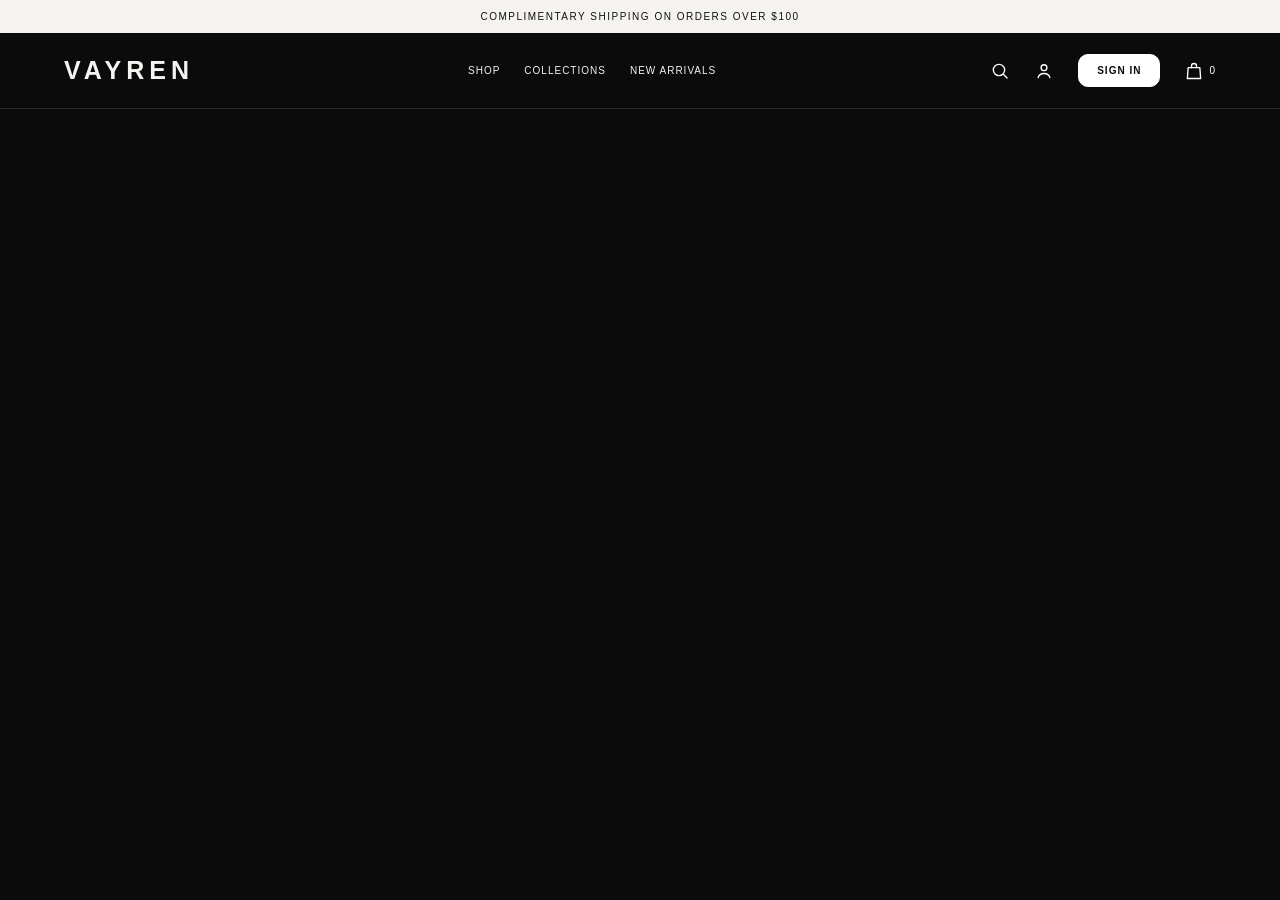
==== VAYRAEN/index.html @ 3102e5a6 "Add files via upload" ====
<!DOCTYPE html>
<html lang="en">

<head>
    <meta charset="UTF-8">
    <meta name="viewport" content="width=device-width, initial-scale=1.0">
    <title>VAYREN</title>
    <link rel="stylesheet" href="style.css">
</head>

<body>

    <!-- Announcement Bar -->
    <div class="announcement">
        COMPLIMENTARY SHIPPING ON ORDERS OVER $100
    </div>

    <!-- Navigation Bar -->
    <header class="navbar">

        <a href="index.html" class="logo">
            VAYREN
        </a>

        <nav class="nav-links">
            <a href="shop.html">SHOP</a>
            <a href="shop.html">COLLECTIONS</a>
            <a href="shop.html">NEW ARRIVALS</a>
        </nav>

        <!-- Navbar Icons and Sign In -->
        <div class="nav-actions">

            <a href="shop.html" class="icon-link" aria-label="Search">
                <img src="assets/icons/search.svg" alt="">
            </a>

            <a href="signin.html" class="icon-link" aria-label="Account">
                <img src="assets/icons/account.svg" alt="">
            </a>

            <a href="signin.html" class="signin">SIGN IN</a>

            <a href="cart.html" class="icon-link bag" aria-label="Shopping bag">
                <img src="assets/icons/bag.svg" alt="">
                <span>0</span>
            </a>

            <button class="menu-toggle" type="button" aria-label="Open menu" aria-expanded="false">
                <img src="assets/icons/menu.svg" alt="">
            </button>

        </div>

    </header>

    <script src="script.js"></script>
</body>

</html>
---- VAYRAEN/style.css ----
/* Reset */
* {
    margin: 0;
    padding: 0;
    box-sizing: border-box;
}

/* Main Body */
body {
    background: #0b0b0b;
    color: #f5f3ef;
    font-family: Arial, sans-serif;
}


/* Links */
a {
    color: inherit;
    text-decoration: none;
}


/* Announcement Bar */
.announcement {
    padding: 11px 10px;
    background: #f5f3ef;
    color: #111111;
    text-align: center;
    font-size: 10px;
    letter-spacing: 1.5px;
}


/* Navigation Bar */
.navbar {
    min-height: 76px;
    padding: 0 5%;
    display: flex;
    align-items: center;
    justify-content: space-between;
    gap: 20px;
    border-bottom: 1px solid #292929;
}


/* VAYREN Wordmark */
.logo {
    font-size: 25px;
    font-weight: 700;
    letter-spacing: 5px;
    text-transform: uppercase;
    white-space: nowrap;
}


/* Navigation Links */
.nav-links,
.nav-actions {
    display: flex;
    align-items: center;
    gap: 24px;
}

/* Link Typography */
.nav-links a,
.nav-actions a {
    font-size: 10px;
    letter-spacing: 1px;
    transition: color 0.3s ease;
}


/* Hover Effect */
.nav-links a:hover,
.nav-actions a:hover {
    color: #a7a7a7;
}


/* Navbar Icons */
.icon-link {
    display: inline-flex;
    align-items: center;
    justify-content: center;
    flex-shrink: 0;
}

.icon-link img,
.menu-toggle img {
    display: block;
    width: 20px;
    height: 20px;
    object-fit: contain;
    filter: brightness(0) invert(1);
}

/* Sing in button */
.signin{
       display: inline-flex;
    align-items: center;
    justify-content: center;
    padding: 10px 18px;
    background: #ffffff;
    color: #0b0b0b;
    border: 1px solid #ffffff;
    border-radius: 10px;
    font-size: 10px ;
    font-weight: 600;
    letter-spacing: 1px ;
    white-space: nowrap;
    transition: background 0.3s ease, color 0.3s ease;
}

.nav-actions a.signin{
    color: #0b0b0b;
}

.nav-actions a.signin:hover{
    background: transparent;
    color: #ffffff;
}


/* Shopping Bag */
.bag{
    display: inline-flex;
    align-items: center;
    gap: 5px ;
}


.bag span{
    color: #ffffff;
    font-size: 10px;
}

/* Moblie Menu */
.menu-toggle {
    display: none;
    align-items: center;
    justify-content: center;
    padding: 0;
    background: transparent;
    border: none;
    cursor: pointer;
}

/* Responsive Icons  */
@media (max-width: 700px) {
    .menu-toggle {
        display: inline-flex;
    }
}


@media (max-width:380px){
    .signin{
        padding: 8px 10px;
        font-size: 9px;
    }

    .icon-link img,
    .menu-toggle img{
        width: 18px;
        height: 18px;
    }
}
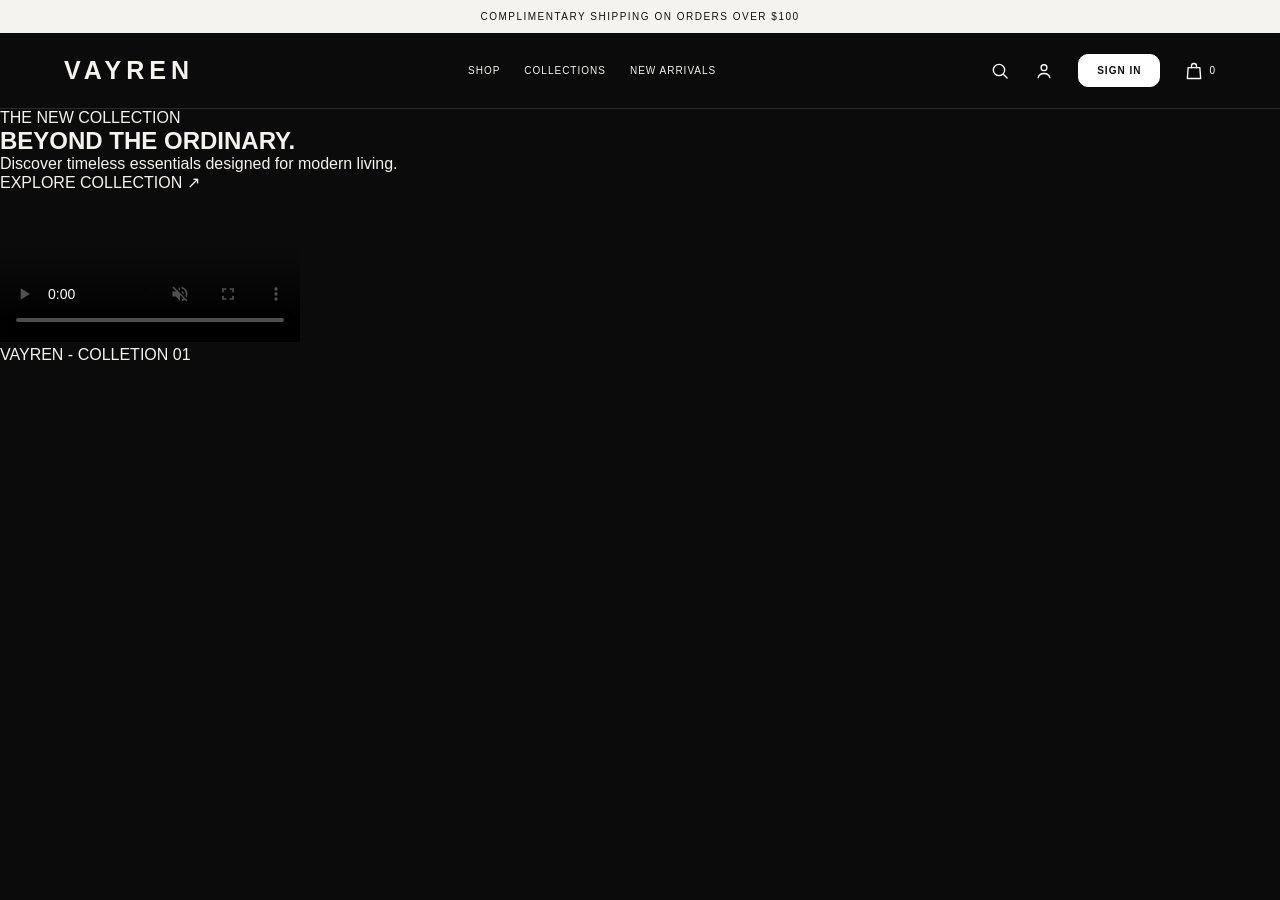
==== commit c8b793c4: "Add files via upload" ====
--- a/VAYRAEN/index.html
+++ b/VAYRAEN/index.html
@@ -30,7 +30,6 @@
 
         <!-- Navbar Icons and Sign In -->
         <div class="nav-actions">
-
             <a href="shop.html" class="icon-link" aria-label="Search">
                 <img src="assets/icons/search.svg" alt="">
             </a>
@@ -41,6 +40,7 @@
 
             <a href="signin.html" class="signin">SIGN IN</a>
 
+
             <a href="cart.html" class="icon-link bag" aria-label="Shopping bag">
                 <img src="assets/icons/bag.svg" alt="">
                 <span>0</span>
@@ -49,10 +49,48 @@
             <button class="menu-toggle" type="button" aria-label="Open menu" aria-expanded="false">
                 <img src="assets/icons/menu.svg" alt="">
             </button>
-
         </div>
 
     </header>
+    <!-- Hero Section -->
+    <main>
+        <section class="hero">
+            <!-- Hero Content -->
+            <div class="hero-content">
+                <p class="hero-label">
+                    THE NEW COLLECTION
+                </p>
+
+                <h1>
+                    BEYOND THE ORDINARY.
+                </h1>
+
+                <p class="hero-description">
+                    Discover timeless essentials
+                    designed for modern living.
+                </p>
+
+                <a href="shop.html" class="hero-btn">
+                    EXPLORE COLLECTION
+                    <span aria-hidden="true">↗</span>
+                </a>
+            </div>
+
+            <!-- Fashion Video -->
+            <div class="hero-visual">
+                <video width="300" class="hero-video" autoplay muted controls loop playsinline preload="auto"
+                    poster="assets/images/hero-poster.jpg">
+                    <source src="assets/images/vayren-hero2.mp4" type="video/mp4">
+                    Your browser does not support HTML video.
+                </video>
+
+                <p class="hero-caption">
+                    VAYREN - COLLETION 01
+                </p>
+            </div>
+        </section>
+    </main>
+
 
     <script src="script.js"></script>
 </body>
--- a/VAYRAEN/style.css
+++ b/VAYRAEN/style.css
@@ -76,7 +76,6 @@
     color: #a7a7a7;
 }
 
-
 /* Navbar Icons */
 .icon-link {
     display: inline-flex;
@@ -84,6 +83,7 @@
     justify-content: center;
     flex-shrink: 0;
 }
+
 
 .icon-link img,
 .menu-toggle img {
@@ -94,9 +94,9 @@
     filter: brightness(0) invert(1);
 }
 
-/* Sing in button */
-.signin{
-       display: inline-flex;
+/* Sign in Button */
+.signin {
+    display: inline-flex;
     align-items: center;
     justify-content: center;
     padding: 10px 18px;
@@ -111,6 +111,7 @@
     transition: background 0.3s ease, color 0.3s ease;
 }
 
+
 .nav-actions a.signin{
     color: #0b0b0b;
 }
@@ -120,22 +121,20 @@
     color: #ffffff;
 }
 
-
 /* Shopping Bag */
 .bag{
     display: inline-flex;
     align-items: center;
-    gap: 5px ;
+    gap: 5px;
 }
-
 
 .bag span{
     color: #ffffff;
     font-size: 10px;
 }
 
-/* Moblie Menu */
-.menu-toggle {
+/* Mobile Menu */
+.menu-toggle{
     display: none;
     align-items: center;
     justify-content: center;
@@ -145,15 +144,15 @@
     cursor: pointer;
 }
 
-/* Responsive Icons  */
+
+/* Responsive Icons */
 @media (max-width: 700px) {
     .menu-toggle {
         display: inline-flex;
     }
 }
 
-
-@media (max-width:380px){
+@media (max-width: 380px){
     .signin{
         padding: 8px 10px;
         font-size: 9px;
@@ -166,4 +165,3 @@
     }
 }
 
-
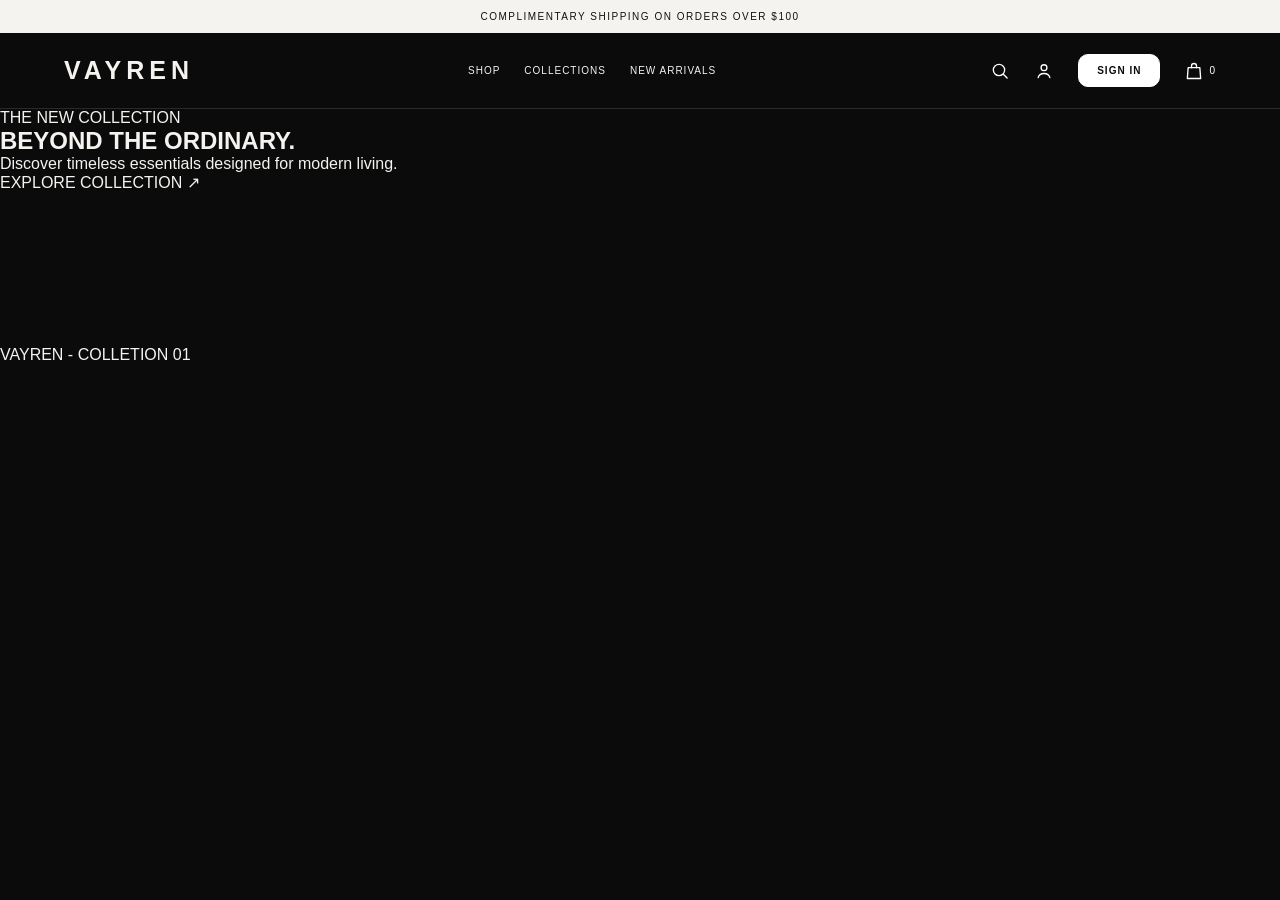
==== commit 5aa15444: "Update index.html" ====
--- a/VAYRAEN/index.html
+++ b/VAYRAEN/index.html
@@ -78,7 +78,7 @@
 
             <!-- Fashion Video -->
             <div class="hero-visual">
-                <video width="300" class="hero-video" autoplay muted controls loop playsinline preload="auto"
+                <video width="300" class="hero-video" autoplay muted loop playsinline preload="auto"
                     poster="assets/images/hero-poster.jpg">
                     <source src="assets/images/vayren-hero2.mp4" type="video/mp4">
                     Your browser does not support HTML video.
@@ -95,4 +95,4 @@
     <script src="script.js"></script>
 </body>
 
-</html>+</html>
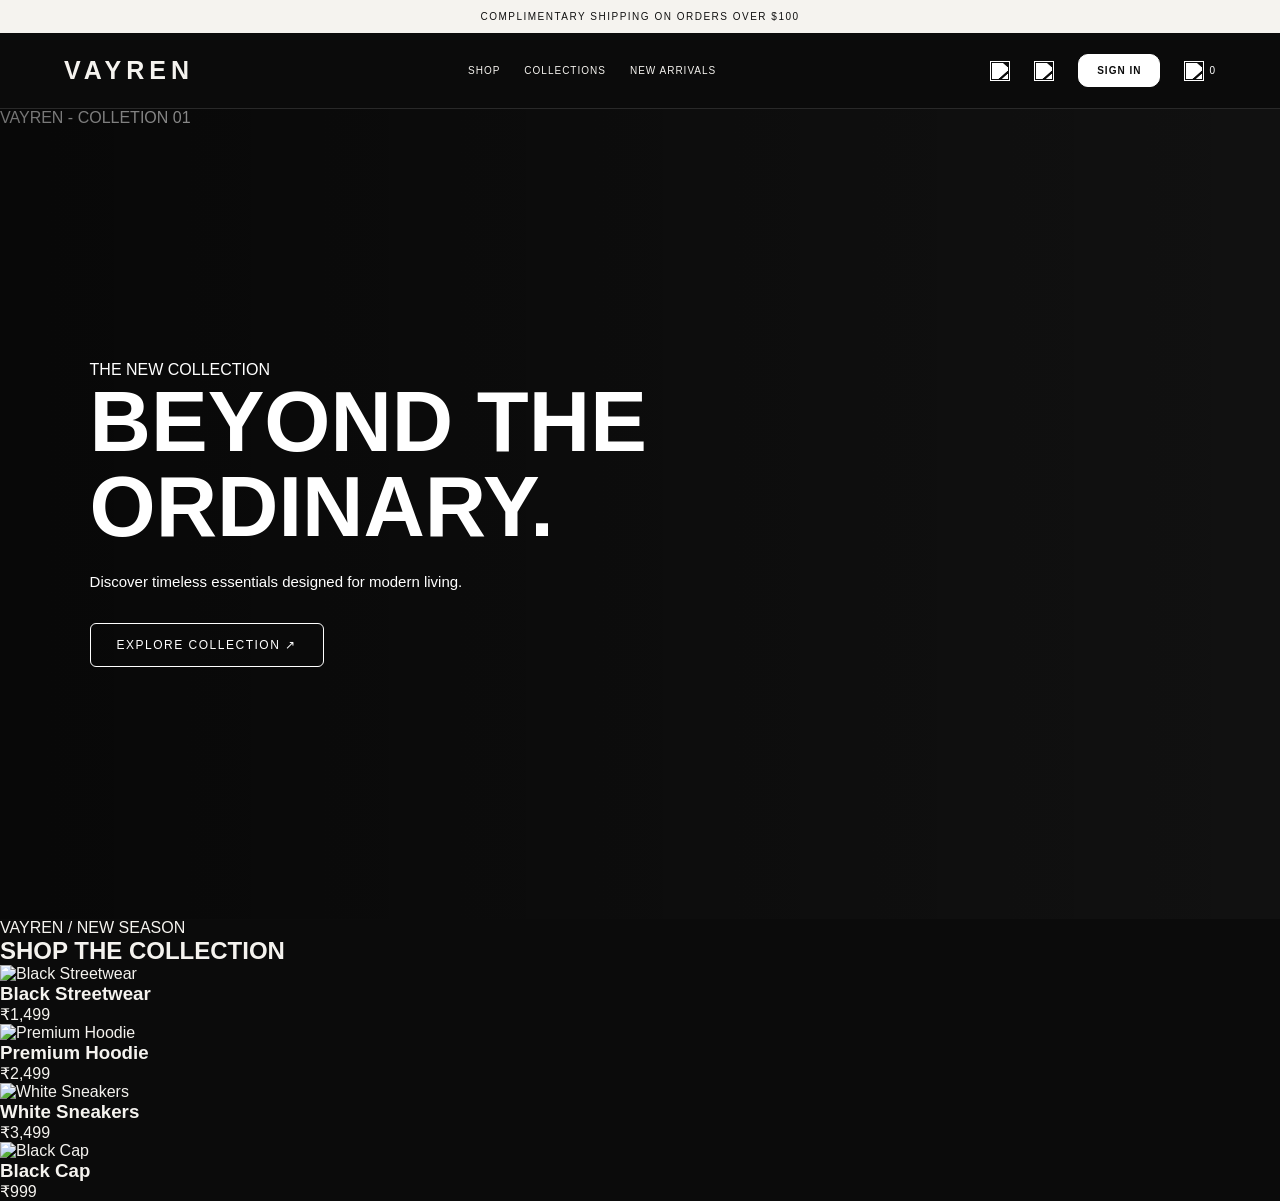
==== commit 15d67718: "Update index.html" ====
--- a/VAYRAEN/index.html
+++ b/VAYRAEN/index.html
@@ -89,6 +89,67 @@
                 </p>
             </div>
         </section>
+
+
+        
+<!-- SHOP THE COLLECTION -->
+<section class="products-section" id="shop">
+
+    <div class="products-header">
+        <p class="section-label">VAYREN / NEW SEASON</p>
+        <h2>SHOP THE COLLECTION</h2>
+    </div>
+
+    <div class="products-grid">
+
+        <article class="product-card">
+            <a href="product.html">
+                <img src="assets/products/product-01.jpg"
+                     alt="Black Streetwear">
+            </a>
+            <div class="product-info">
+                <h3>Black Streetwear</h3>
+                <p>₹1,499</p>
+            </div>
+        </article>
+
+        <article class="product-card">
+            <a href="product.html">
+                <img src="assets/products/product-02.jpg"
+                     alt="Premium Hoodie">
+            </a>
+            <div class="product-info">
+                <h3>Premium Hoodie</h3>
+                <p>₹2,499</p>
+            </div>
+        </article>
+
+        <article class="product-card">
+            <a href="product.html">
+                <img src="assets/products/product-03.jpg"
+                     alt="White Sneakers">
+            </a>
+            <div class="product-info">
+                <h3>White Sneakers</h3>
+                <p>₹3,499</p>
+            </div>
+        </article>
+
+        <article class="product-card">
+            <a href="product.html">
+                <img src="assets/products/product-04.jpg"
+                     alt="Black Cap">
+            </a>
+            <div class="product-info">
+                <h3>Black Cap</h3>
+                <p>₹999</p>
+            </div>
+        </article>
+
+    </div>
+
+</section>
+
     </main>
 
 
--- a/VAYRAEN/style.css
+++ b/VAYRAEN/style.css
@@ -104,37 +104,37 @@
     color: #0b0b0b;
     border: 1px solid #ffffff;
     border-radius: 10px;
-    font-size: 10px ;
+    font-size: 10px;
     font-weight: 600;
-    letter-spacing: 1px ;
+    letter-spacing: 1px;
     white-space: nowrap;
     transition: background 0.3s ease, color 0.3s ease;
 }
 
 
-.nav-actions a.signin{
+.nav-actions a.signin {
     color: #0b0b0b;
 }
 
-.nav-actions a.signin:hover{
+.nav-actions a.signin:hover {
     background: transparent;
     color: #ffffff;
 }
 
 /* Shopping Bag */
-.bag{
+.bag {
     display: inline-flex;
     align-items: center;
     gap: 5px;
 }
 
-.bag span{
+.bag span {
     color: #ffffff;
     font-size: 10px;
 }
 
 /* Mobile Menu */
-.menu-toggle{
+.menu-toggle {
     display: none;
     align-items: center;
     justify-content: center;
@@ -152,16 +152,107 @@
     }
 }
 
-@media (max-width: 380px){
-    .signin{
+@media (max-width: 380px) {
+    .signin {
         padding: 8px 10px;
         font-size: 9px;
     }
 
     .icon-link img,
-    .menu-toggle img{
+    .menu-toggle img {
         width: 18px;
         height: 18px;
     }
 }
 
+/* Hero Section */
+.hero {
+    position: relative;
+    height: 90vh;
+    min-height: 600px;
+    overflow: hidden;
+    display: flex;
+    align-items: center;
+    color: white;
+    background: #111;
+    isolation: isolate;
+}
+
+.hero-visual {
+    position: absolute;
+    inset: 0;
+    z-index: -2;
+    width: 100%;
+    height: 100%;
+}
+
+.hero-video {
+    inset: 0;
+    width: 100%;
+    height: 100%;
+    position: absolute;
+    object-fit: cover;
+    object-position: center;
+}
+
+.hero::after {
+    content: "";
+    position: absolute;
+    inset: 0;
+    z-index: -1;
+    background: linear-gradient(90deg,
+            rgba(0, 0, 0, .55),
+            transparent);
+    pointer-events: none;
+}
+
+.hero-content {
+    padding: 60px 7%;
+    max-width: 750px;
+}
+
+
+.hero-content h1 {
+    font-size: clamp(42px, 7vw, 85px);
+    line-height: 1;
+    margin-bottom: 20px;
+}
+
+.hero-description {
+    font-size: 15px;
+    line-height: 1.7;
+    margin-bottom: 28px;
+}
+
+.hero-btn {
+    display: inline-block;
+    padding: 14px 26px;
+    border: 1px solid white;
+    border-radius: 6px;
+    background: transparent;
+    color: white;
+    text-decoration: none;
+    font-size: 12px;
+    letter-spacing: 1.5px;
+    transition: .3s ease;
+}
+
+.hero-btn:hover {
+    background: white;
+    color: black;
+    transform: translateY(-2px);
+}
+
+@media (max-width: 768px) {
+    .hero {
+        min-height: 75vh;
+    }
+
+    .hero-content {
+        padding: 35px 6%;
+    }
+
+    .hero-content h1 {
+        font-size: 44px;
+    }
+}
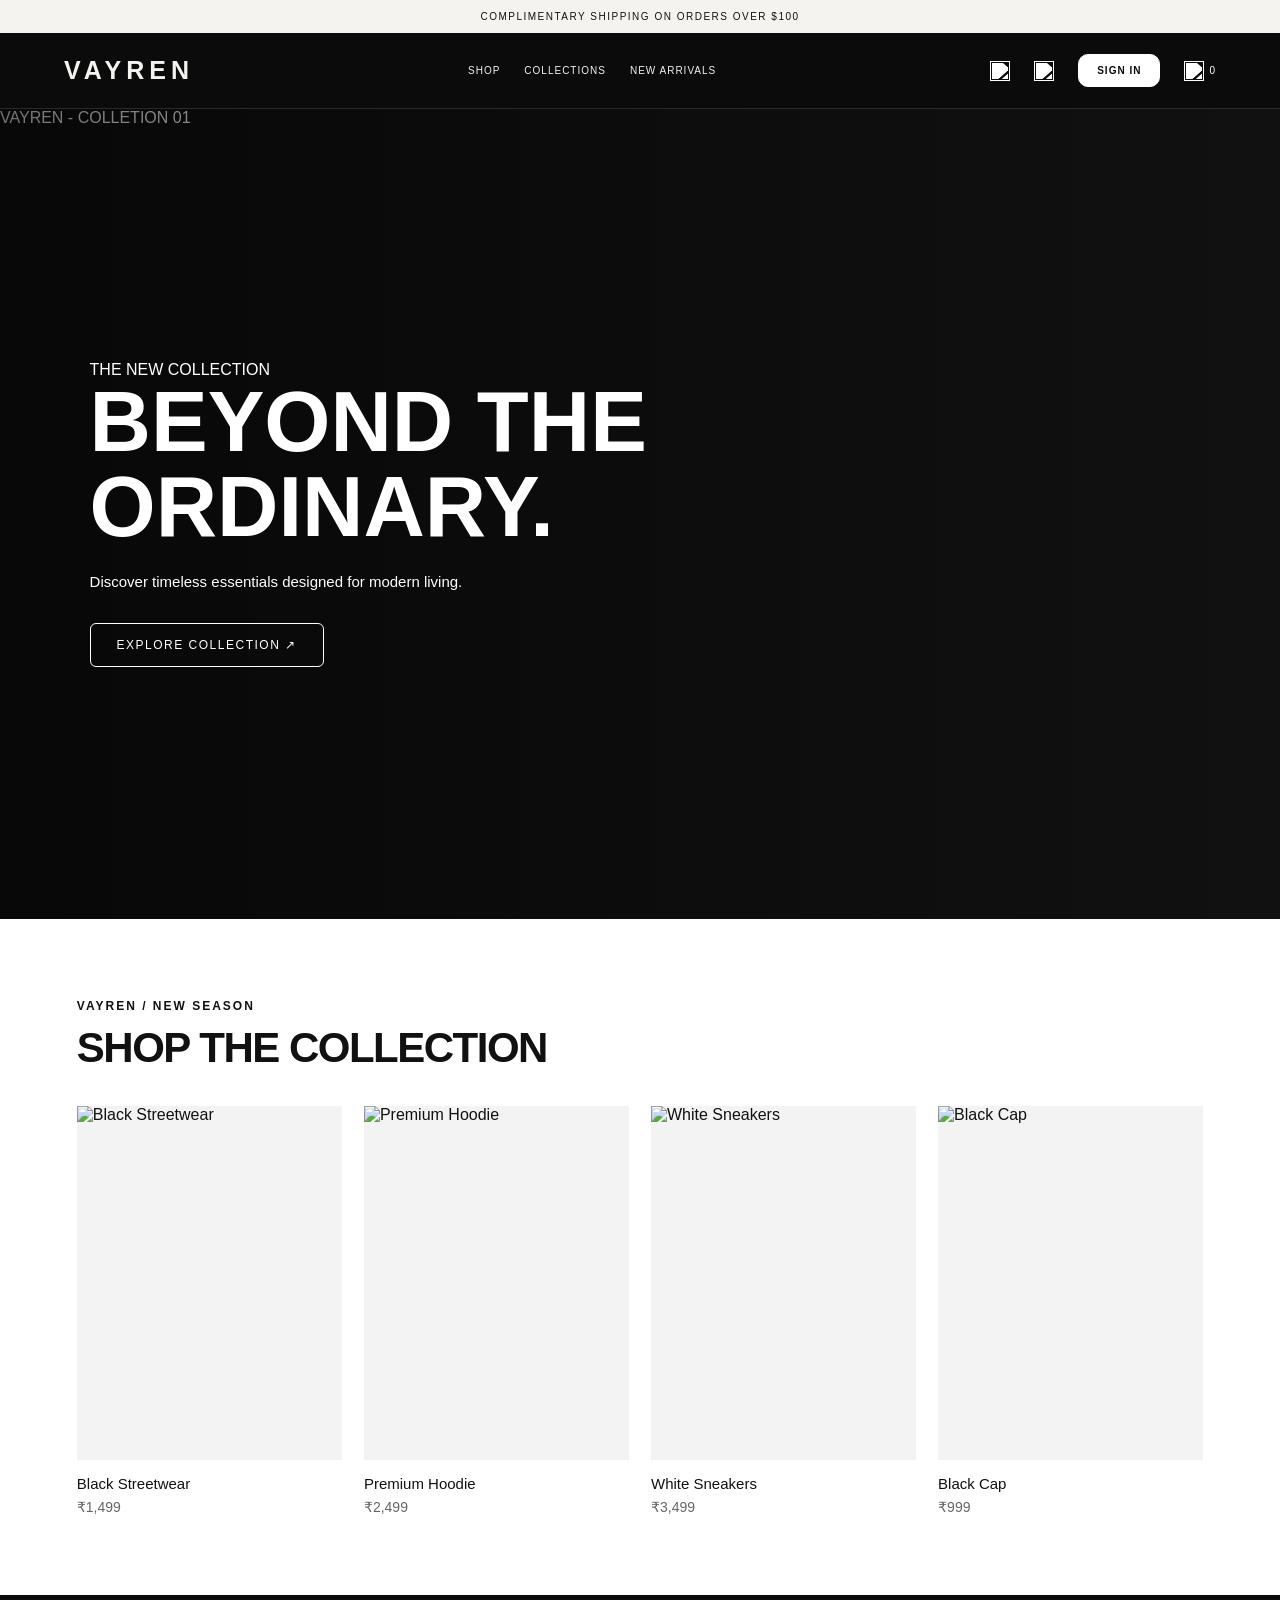
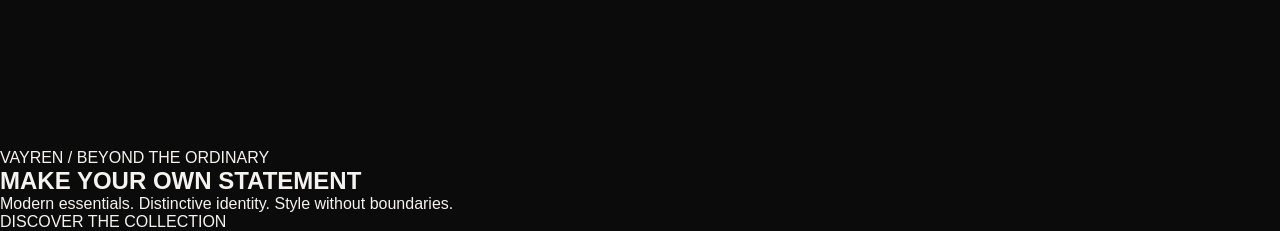
==== commit 4d2e06e5: "Update day 8 html" ====
--- a/VAYRAEN/index.html
+++ b/VAYRAEN/index.html
@@ -150,6 +150,46 @@
 
 </section>
 
+        <!-- Day 8: Campaign Section -->
+<section class="campaign-section">
+
+    <!-- Background Video -->
+    <video
+        class="campaign-video"
+        autoplay
+        muted
+        loop
+        playsinline
+    >
+        <source
+            src="assets/images/vayren-campaign.mp4"
+            type="video/mp4"
+        >
+        Your browser does not support HTML video.
+    </video>
+
+    <!-- Campaign Content -->
+    <div class="campaign-overlay">
+
+        <p class="campaign-label">
+            VAYREN / BEYOND THE ORDINARY
+        </p>
+
+        <h2>MAKE YOUR OWN STATEMENT</h2>
+
+        <p class="campaign-description">
+            Modern essentials. Distinctive identity.
+            Style without boundaries.
+        </p>
+
+        <a href="shop.html" class="campaign-button">
+            DISCOVER THE COLLECTION
+        </a>
+
+    </div>
+
+</section>
+
     </main>
 
 
--- a/VAYRAEN/style.css
+++ b/VAYRAEN/style.css
@@ -256,3 +256,138 @@
         font-size: 44px;
     }
 }
+
+
+/* VAYREN Featured Products */
+
+.products-section {
+    padding: 80px 6%;
+    background: #fff;
+    color: #111;
+}
+
+/* Section Heading */
+
+.products-header {
+    margin-bottom: 35px;
+}
+
+.section-label {
+    font-size: 12px;
+    font-weight: 600;
+    letter-spacing: 2px;
+    margin-bottom: 12px;
+}
+
+.products-header h2 {
+    font-size: clamp(28px, 4vw, 42px);
+    font-weight: 600;
+    letter-spacing: -1.5px;
+    line-height: 1.1;
+}
+
+/* Product Grid: Desktop 4 Columns */
+
+.products-grid {
+    display: grid;
+    grid-template-columns: repeat(4, minmax(0, 1fr));
+    gap: 22px;
+}
+
+/* Product Cards */
+
+.product-card {
+    min-width: 0;
+    overflow: hidden;
+}
+
+.product-card > a {
+    display: block;
+    width: 100%;
+    aspect-ratio: 3 / 4;
+    overflow: hidden;
+    background: #f3f3f3;
+}
+
+.product-card img {
+    display: block;
+    width: 100%;
+    height: 100%;
+    object-fit: cover;
+    transition: transform 0.5s ease;
+}
+
+/* Smooth Hover Animation */
+
+.product-card:hover img {
+    transform: scale(1.04);
+}
+
+/* Product Details */
+
+.product-info {
+    padding-top: 15px;
+}
+
+.product-info h3 {
+    font-size: 15px;
+    font-weight: 500;
+    margin-bottom: 7px;
+}
+
+.product-info p {
+    font-size: 14px;
+    color: #666;
+}
+
+/* Tablet & Mobile: 2 Columns */
+
+@media (max-width: 900px) {
+    .products-section {
+        padding: 60px 5%;
+    }
+
+    .products-grid {
+        grid-template-columns: repeat(2, minmax(0, 1fr));
+        gap: 24px 16px;
+    }
+}
+
+/* Small Mobile Screens */
+
+@media (max-width: 480px) {
+    .products-section {
+        padding: 45px 16px;
+    }
+
+    .products-header h2 {
+        font-size: 27px;
+        letter-spacing: -1px;
+    }
+
+    .products-grid {
+        gap: 25px 12px;
+    }
+
+    .product-info {
+        padding-top: 12px;
+    }
+
+    .product-info h3 {
+        font-size: 13px;
+    }
+
+    .product-info p {
+        font-size: 12px;
+    }
+}
+
+/* Respect Reduced Motion Settings */
+
+@media (prefers-reduced-motion: reduce) {
+    .product-card img {
+        transition: none;
+    }
+}
+
+
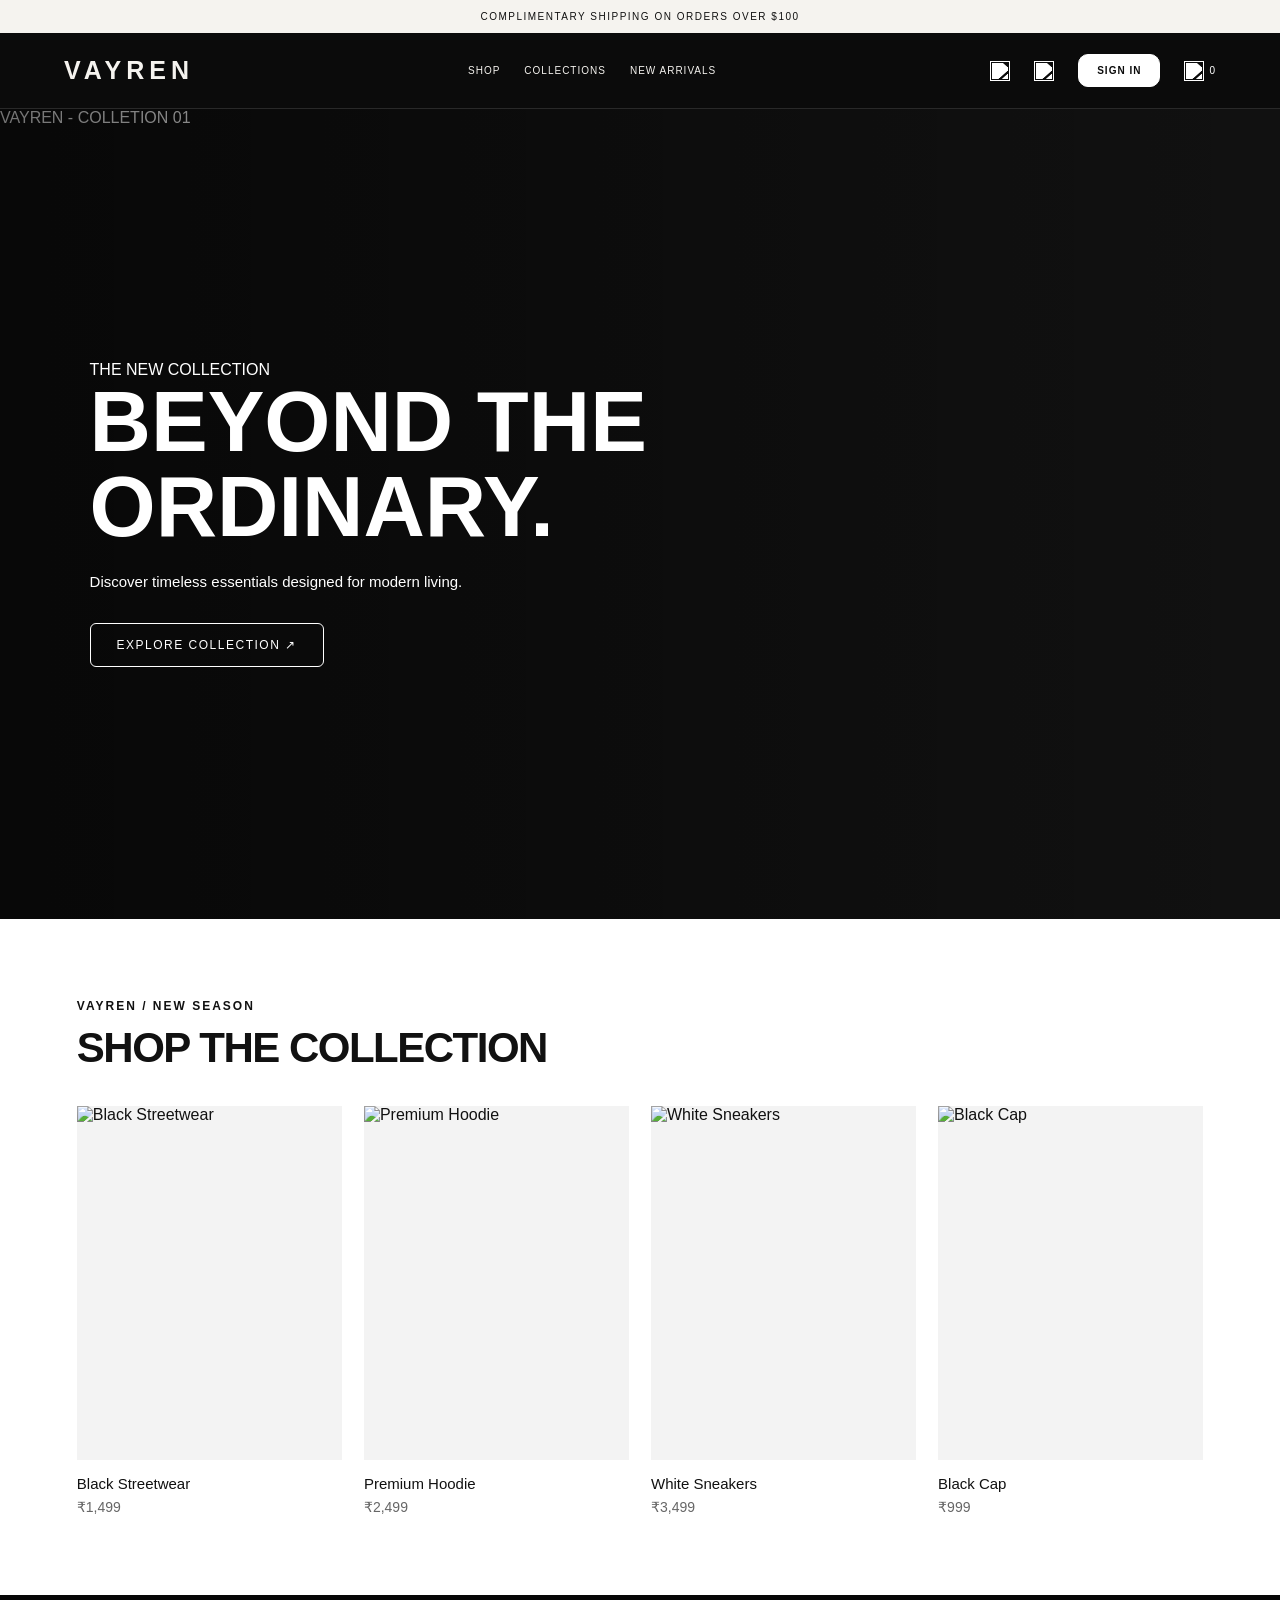
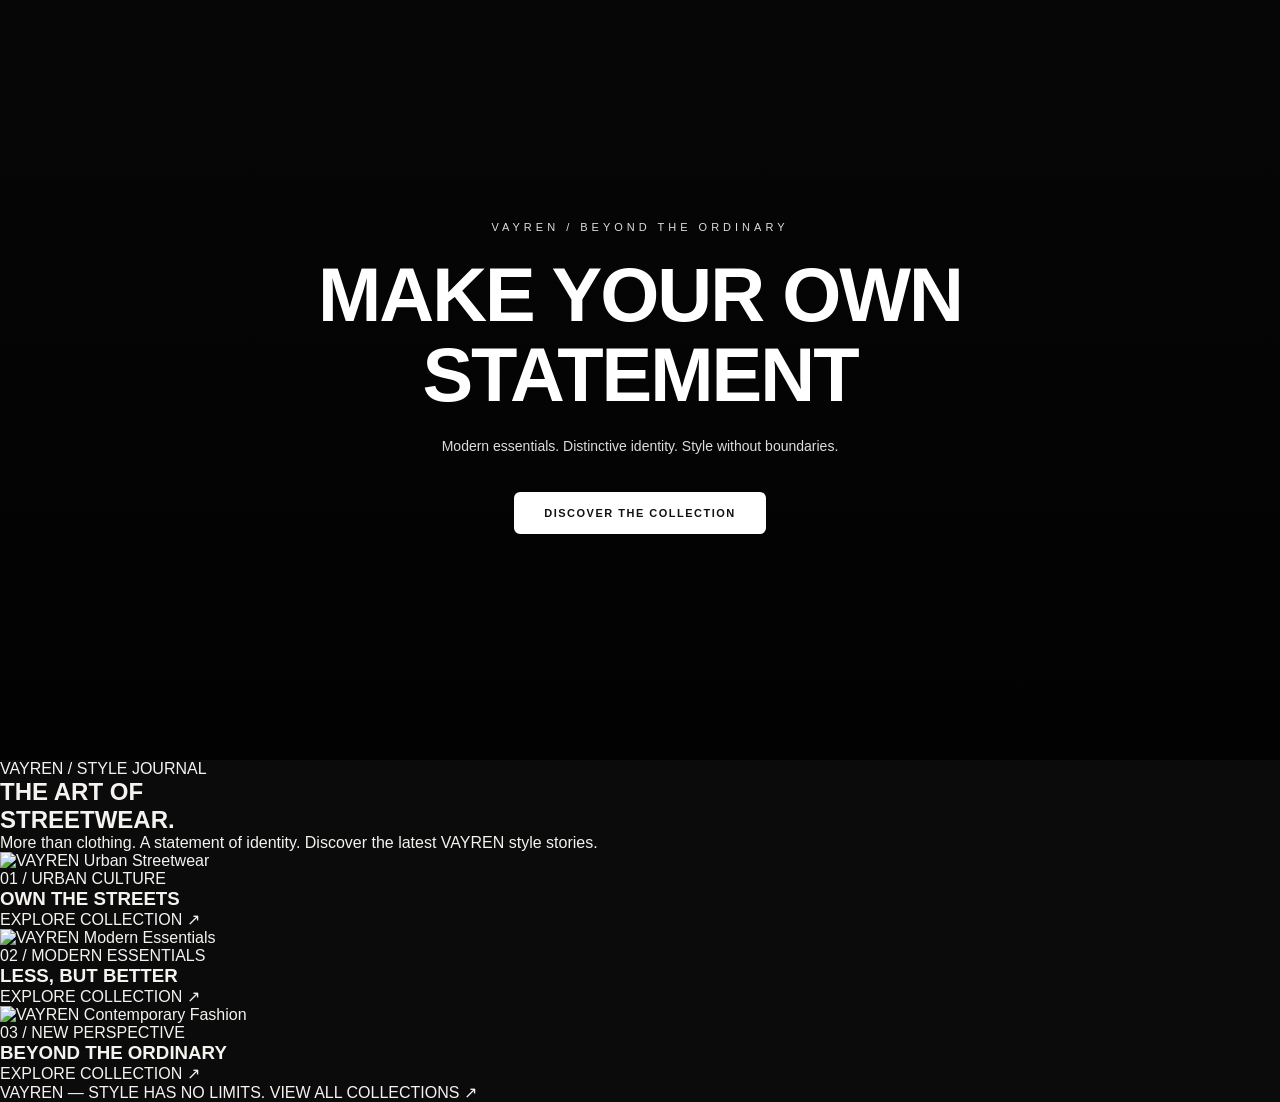
==== commit 5ca9b3c9: "Add editorial lookbook section to index.html Added editorial lookbook section with multiple cards sh" ====
--- a/VAYRAEN/index.html
+++ b/VAYRAEN/index.html
@@ -79,7 +79,7 @@
             <!-- Fashion Video -->
             <div class="hero-visual">
                 <video width="300" class="hero-video" autoplay muted loop playsinline preload="auto"
-                    poster="assets/images/hero-poster.jpg">
+                    poster="assets/images/hero-poster.jpeg">
                     <source src="assets/images/vayren-hero2.mp4" type="video/mp4">
                     Your browser does not support HTML video.
                 </video>
@@ -91,107 +91,158 @@
         </section>
 
 
-        
-<!-- SHOP THE COLLECTION -->
-<section class="products-section" id="shop">
-
-    <div class="products-header">
-        <p class="section-label">VAYREN / NEW SEASON</p>
-        <h2>SHOP THE COLLECTION</h2>
-    </div>
-
-    <div class="products-grid">
-
-        <article class="product-card">
-            <a href="product.html">
-                <img src="assets/products/product-01.jpg"
-                     alt="Black Streetwear">
-            </a>
-            <div class="product-info">
-                <h3>Black Streetwear</h3>
-                <p>₹1,499</p>
-            </div>
-        </article>
-
-        <article class="product-card">
-            <a href="product.html">
-                <img src="assets/products/product-02.jpg"
-                     alt="Premium Hoodie">
-            </a>
-            <div class="product-info">
-                <h3>Premium Hoodie</h3>
-                <p>₹2,499</p>
-            </div>
-        </article>
-
-        <article class="product-card">
-            <a href="product.html">
-                <img src="assets/products/product-03.jpg"
-                     alt="White Sneakers">
-            </a>
-            <div class="product-info">
-                <h3>White Sneakers</h3>
-                <p>₹3,499</p>
-            </div>
-        </article>
-
-        <article class="product-card">
-            <a href="product.html">
-                <img src="assets/products/product-04.jpg"
-                     alt="Black Cap">
-            </a>
-            <div class="product-info">
-                <h3>Black Cap</h3>
-                <p>₹999</p>
-            </div>
-        </article>
-
-    </div>
-
-</section>
+
+        <!-- SHOP THE COLLECTION -->
+        <section class="products-section" id="shop">
+
+            <div class="products-header">
+                <p class="section-label">VAYREN / NEW SEASON</p>
+                <h2>SHOP THE COLLECTION</h2>
+            </div>
+
+            <div class="products-grid">
+
+                <article class="product-card">
+                    <a href="product.html">
+                        <img src="assets/products/product-01.jpeg" alt="Black Streetwear">
+                    </a>
+                    <div class="product-info">
+                        <h3>Black Streetwear</h3>
+                        <p>₹1,499</p>
+                    </div>
+                </article>
+
+                <article class="product-card">
+                    <a href="product.html">
+                        <img src="assets/products/product-02.jpeg" alt="Premium Hoodie">
+                    </a>
+                    <div class="product-info">
+                        <h3>Premium Hoodie</h3>
+                        <p>₹2,499</p>
+                    </div>
+                </article>
+
+                <article class="product-card">
+                    <a href="product.html">
+                        <img src="assets/products/product-03.jpeg" alt="White Sneakers">
+                    </a>
+                    <div class="product-info">
+                        <h3>White Sneakers</h3>
+                        <p>₹3,499</p>
+                    </div>
+                </article>
+
+                <article class="product-card">
+                    <a href="product.html">
+                        <img src="assets/products/product-04.jpeg" alt="Black Cap">
+                    </a>
+                    <div class="product-info">
+                        <h3>Black Cap</h3>
+                        <p>₹999</p>
+                    </div>
+                </article>
+
+            </div>
+
+        </section>
 
         <!-- Day 8: Campaign Section -->
-<section class="campaign-section">
-
-    <!-- Background Video -->
-    <video
-        class="campaign-video"
-        autoplay
-        muted
-        loop
-        playsinline
-    >
-        <source
-            src="assets/images/vayren-campaign.mp4"
-            type="video/mp4"
-        >
-        Your browser does not support HTML video.
-    </video>
-
-    <!-- Campaign Content -->
-    <div class="campaign-overlay">
-
-        <p class="campaign-label">
-            VAYREN / BEYOND THE ORDINARY
-        </p>
-
-        <h2>MAKE YOUR OWN STATEMENT</h2>
-
-        <p class="campaign-description">
-            Modern essentials. Distinctive identity.
-            Style without boundaries.
-        </p>
-
-        <a href="shop.html" class="campaign-button">
-            DISCOVER THE COLLECTION
-        </a>
-
-    </div>
-
-</section>
+        <section class="campaign-section">
+
+            <!-- Background Video -->
+            <video class="campaign-video" autoplay muted loop playsinline>
+                <source src="assets/images/vayren-campaign.mp4" type="video/mp4">
+                Your browser does not support HTML video.
+            </video>
+
+            <!-- Campaign Content -->
+            <div class="campaign-overlay">
+
+                <p class="campaign-label">
+                    VAYREN / BEYOND THE ORDINARY
+                </p>
+
+                <h2>MAKE YOUR OWN STATEMENT</h2>
+
+                <p class="campaign-description">
+                    Modern essentials. Distinctive identity.
+                    Style without boundaries.
+                </p>
+
+                <a href="shop.html" class="campaign-button">
+                    DISCOVER THE COLLECTION
+                </a>
+
+            </div>
+        </section>
+
+         <!-- Editorial Lookbook Section -->
+        <section class="lookbook-section">
+            <!-- Lookbook Header -->
+            <div class="lookbook-header">
+                <div class="lookbook-heading">
+                    <p class="lookbook-label">
+                        VAYREN / STYLE JOURNAL
+                    </p>
+                    <h2>
+                        THE ART OF<br>
+                        STREETWEAR.
+                    </h2>
+                </div>
+                <p class="lookbook-description">
+                    More than clothing. A statement of identity.
+                    Discover the latest VAYREN style stories.
+                </p>
+            </div>
+
+            <!-- Lookbook Cards -->
+            <div class="lookbook-grid">
+                <!-- Card 01 -->
+                <a href="shop.html" class="lookbook-card">
+                    <img src="assets/images/lookbook-01.jpeg" alt="VAYREN Urban Streetwear">
+
+                    <div class="lookbook-info">
+                        <span>01 / URBAN CULTURE</span>
+                        <h3>OWN THE STREETS</h3>
+                        <p>EXPLORE COLLECTION ↗</p>
+                    </div>
+                </a>
+
+                <!-- Card 02 -->
+                <a href="shop.html" class="lookbook-card">
+
+                    <img src="assets/images/lookbook-02.jpeg" alt="VAYREN Modern Essentials">
+
+                    <div class="lookbook-info">
+                        <span>02 / MODERN ESSENTIALS</span>
+                        <h3>LESS, BUT BETTER</h3>
+                        <p>EXPLORE COLLECTION ↗</p>
+                    </div>
+                </a>
+
+                <!-- Card 03 -->
+                <a href="shop.html" class="lookbook-card">
+                    <img src="assets/images/lookbook-03.jpeg" alt="VAYREN Contemporary Fashion">
+
+                    <div class="lookbook-info">
+                        <span>03 / NEW PERSPECTIVE</span>
+                        <h3>BEYOND THE ORDINARY</h3>
+                        <p>EXPLORE COLLECTION ↗</p>
+                    </div>
+                </a>
+            </div>
+
+            <!-- Lookbook Footer -->
+            <div class="lookbook-footer">
+                <span>VAYREN — STYLE HAS NO LIMITS.</span>
+
+                <a href="shop.html">
+                    VIEW ALL COLLECTIONS ↗
+                </a>
+            </div>
+        </section>
 
     </main>
-
 
     <script src="script.js"></script>
 </body>
--- a/VAYRAEN/style.css
+++ b/VAYRAEN/style.css
@@ -391,3 +391,107 @@
 }
 
 
+/* Campaign Section */
+.campaign-section {
+    position: relative;
+    width: 100%;
+    min-height: 85vh;
+    overflow: hidden;
+    display: flex;
+    align-items: center;
+    justify-content: center;
+    text-align: center;
+    color: #fff;
+    background: #080808;
+}
+
+.campaign-video {
+    position: absolute;
+    inset: 0;
+    width: 100%;
+    height: 100%;
+    object-fit: cover;
+}
+
+.campaign-section::before {
+    content: "";
+    position: absolute;
+    inset: 0;
+    background: linear-gradient(to bottom,
+            rgba(0, 0, 0, 0.25),
+            rgba(0, 0, 0, 0.75));
+    z-index: 1;
+}
+
+.campaign-overlay {
+    position: relative;
+    z-index: 2;
+    max-width: 850px;
+    padding: 40px 20px;
+
+}
+
+.campaign-label {
+    font-size: 11px;
+    letter-spacing: 4px;
+    margin-bottom: 22px;
+    color: #ddd;
+}
+
+.campaign-overlay h2 {
+    font-size: clamp(38px, 6vw, 76px);
+    font-weight: 600;
+    letter-spacing: -2px;
+    line-height: 1.05;
+    margin-bottom: 20px;
+}
+
+.campaign-description {
+    font-size: 14px;
+    line-height: 1.8;
+    color: #ddd;
+    margin-bottom: 32px;
+}
+
+.campaign-button {
+    display: inline-block;
+    padding: 15px 30px;
+    background: #fff;
+    color: #111;
+    text-decoration: none;
+    border-radius: 6px;
+    font-size: 11px;
+    font-weight: 600;
+    letter-spacing: 1.5px;
+    transition: 0.3s ease;
+}
+
+.campaign-button:hover {
+    background: #111;
+    color: #fff;
+    outline: 1px solid #fff;
+}
+
+/* Mobile Responsive */
+@media (max-width: 600px) {
+    .campaign-section {
+        min-height: 75vh;
+    }
+
+    .campaign-overlay h2 {
+        letter-spacing: -1px;
+    }
+
+    .campaign-label {
+        font-size: 9px;
+        letter-spacing: 3px;
+    }
+
+    .campaign-description {
+        font-size: 12px;
+    }
+
+}
+
+
+
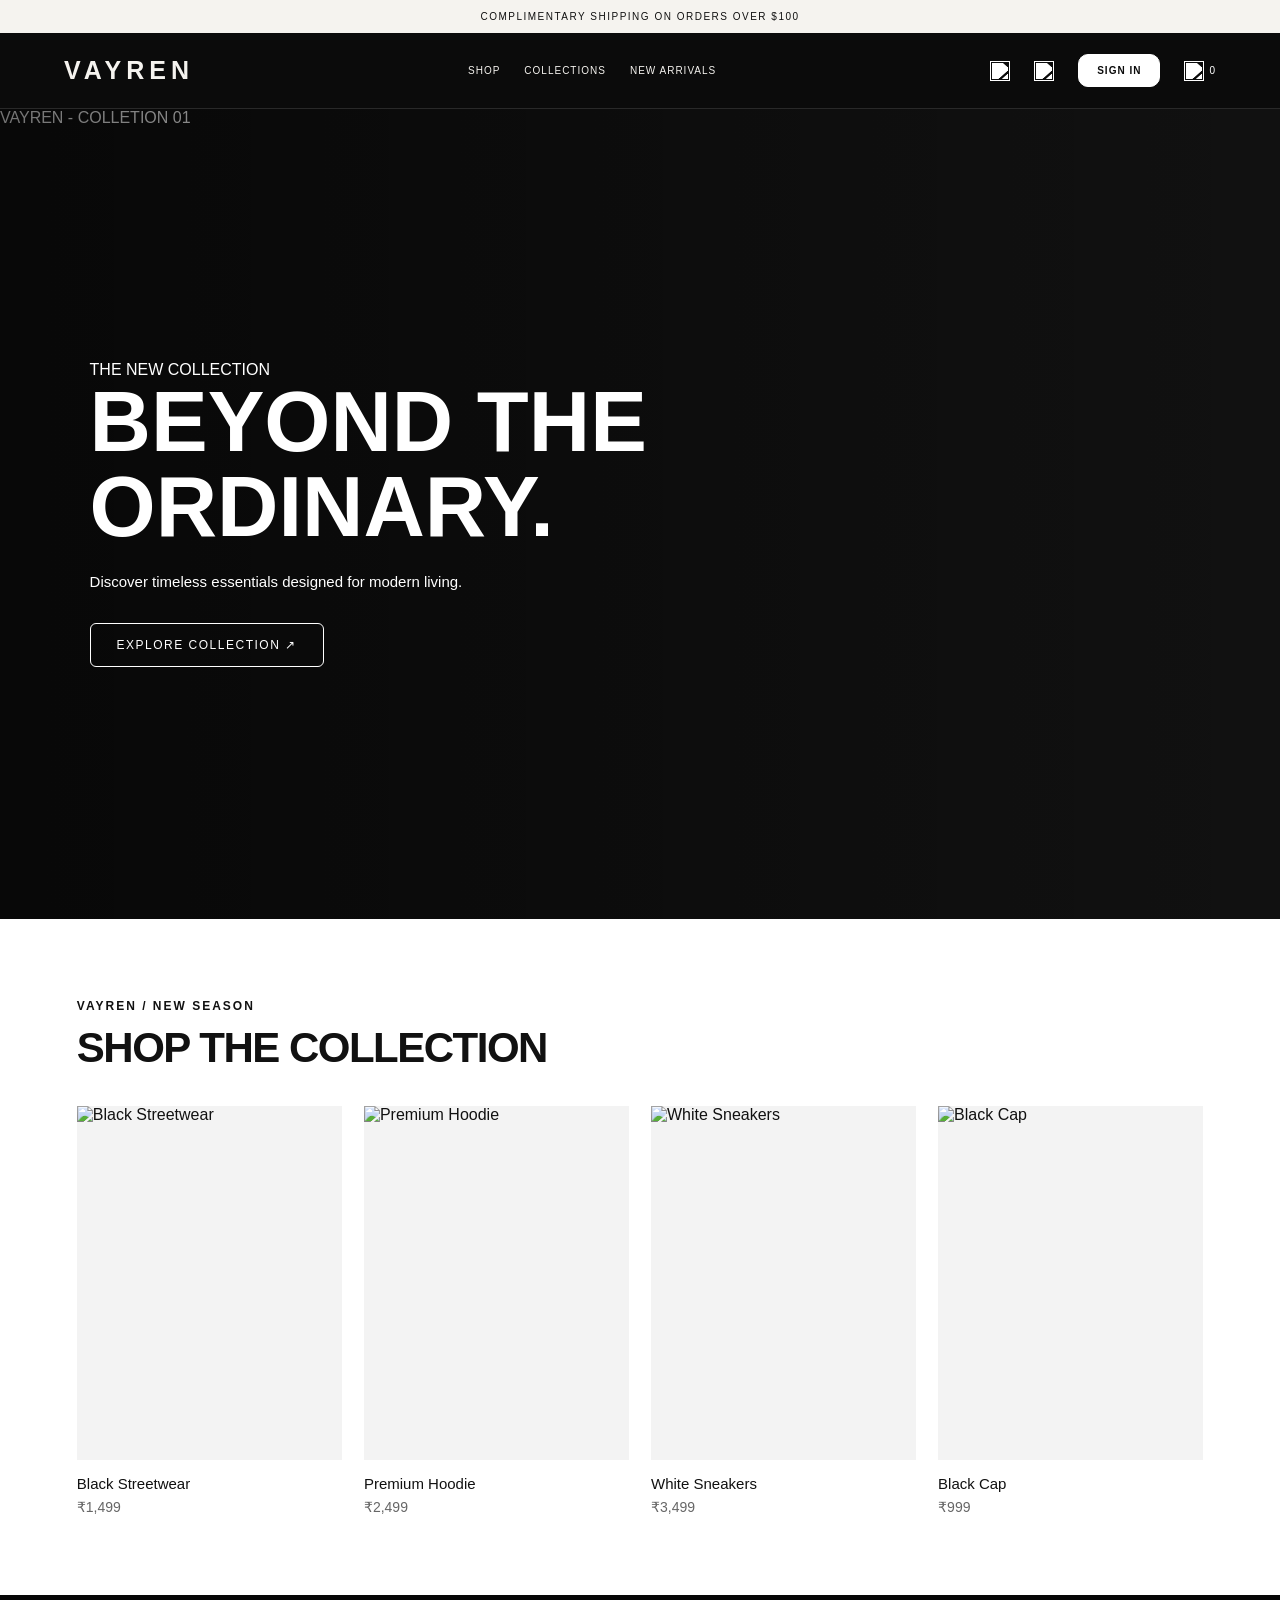
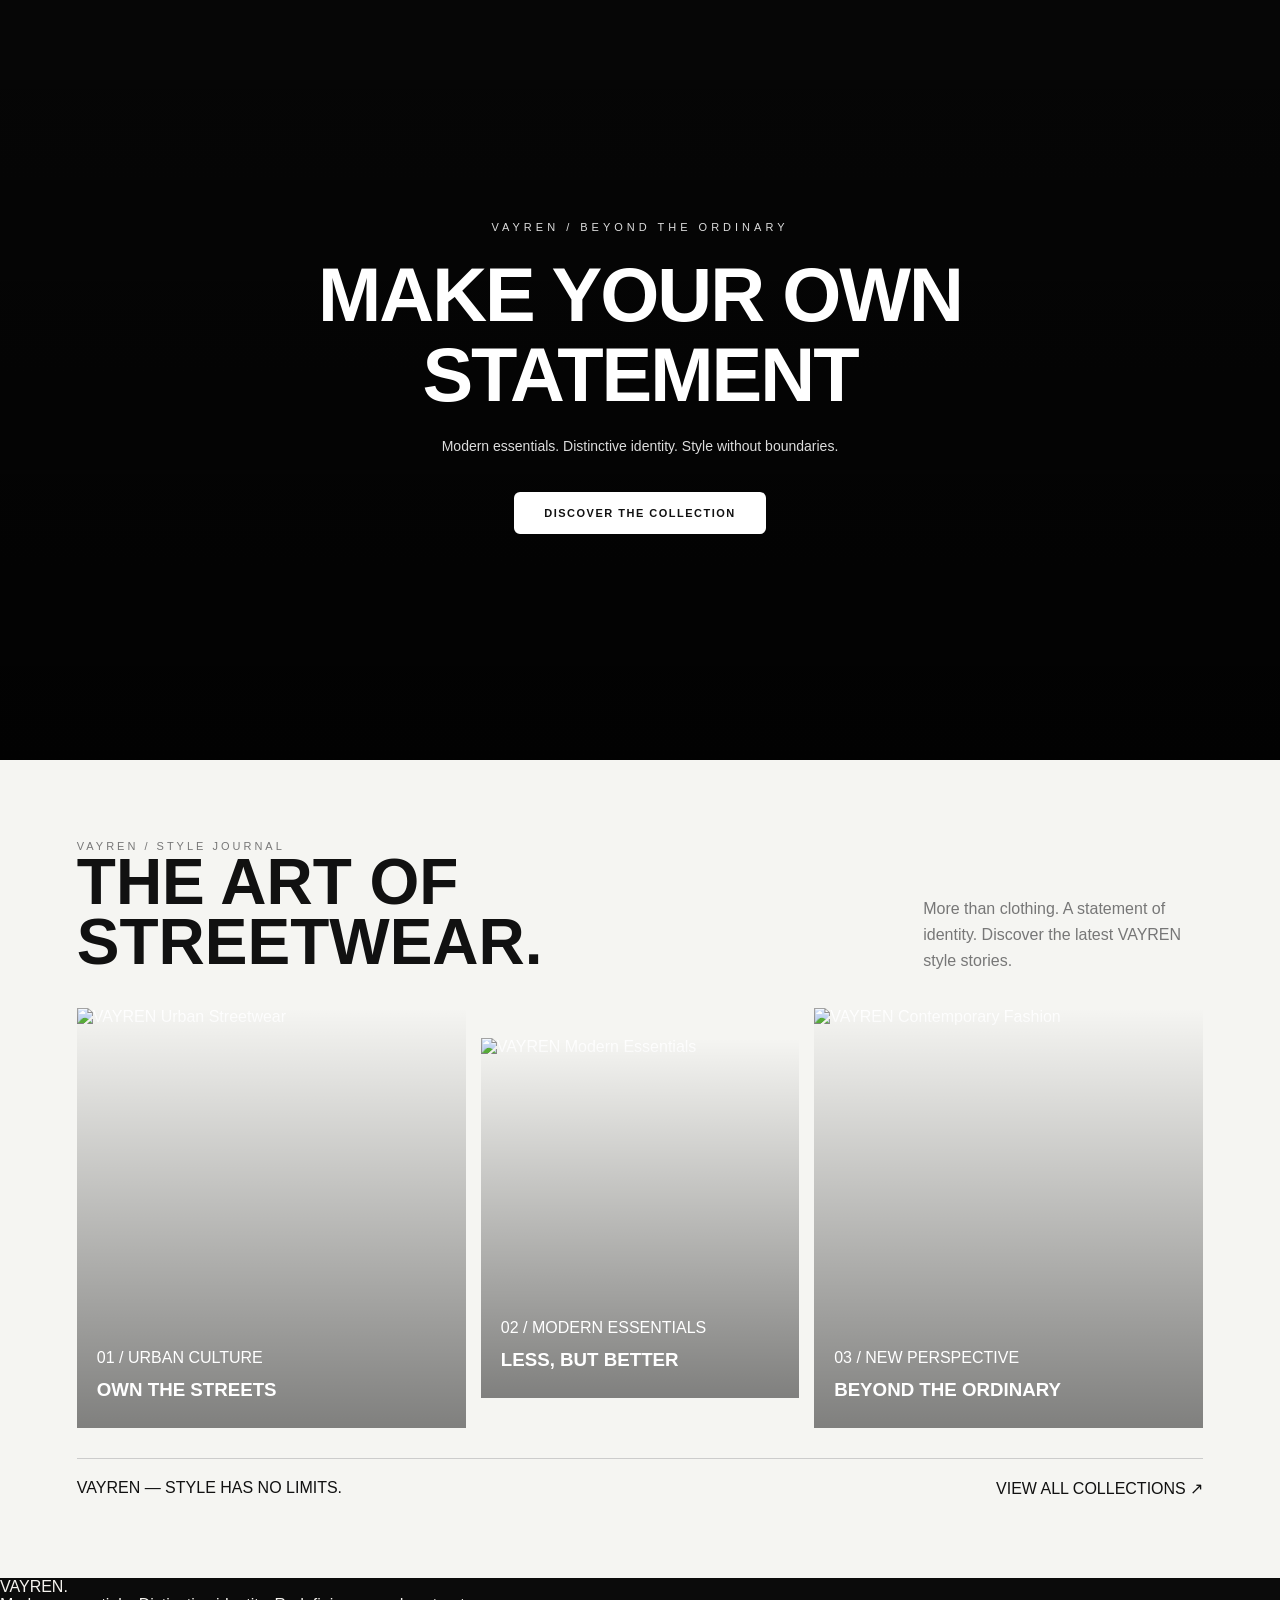
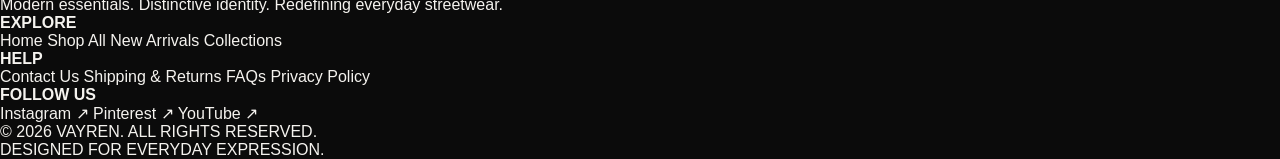
==== commit 2a4eece3: "Refactor index.html structure and content" ====
--- a/VAYRAEN/index.html
+++ b/VAYRAEN/index.html
@@ -176,7 +176,7 @@
             </div>
         </section>
 
-         <!-- Editorial Lookbook Section -->
+        <!-- Editorial Lookbook Section -->
         <section class="lookbook-section">
             <!-- Lookbook Header -->
             <div class="lookbook-header">
@@ -241,9 +241,52 @@
                 </a>
             </div>
         </section>
-
     </main>
 
+    <!-- Footer Section -->
+    <footer class="footer">
+        <div class="footer-main">
+            <!-- Brand Info -->
+            <div class="footer-brand">
+                <a href="index.html" class="footer-logo">VAYREN<span>.</span></a>
+                <p>
+                    Modern essentials. Distinctive identity.
+                    Redefining everyday streetwear.
+                </p>
+            </div>
+            <!-- Shop Links -->
+            <div class="footer-column">
+                <h4>EXPLORE</h4>
+                <a href="index.html">Home</a>
+                <a href="shop.html">Shop All</a>
+                <a href="shop.html">New Arrivals</a>
+                <a href="shop.html">Collections</a>
+            </div>
+
+            <!-- Help Links -->
+            <div class="footer-column">
+                <h4>HELP</h4>
+                <a href="#">Contact Us</a>
+                <a href="#">Shipping & Returns</a>
+                <a href="#">FAQs</a>
+                <a href="#">Privacy Policy</a>
+            </div>
+
+            <!-- Social Links -->
+            <div class="footer-column">
+                <h4>FOLLOW US</h4>
+                <a href="#">Instagram ↗</a>
+                <a href="#">Pinterest ↗</a>
+                <a href="#">YouTube ↗</a>
+            </div>
+        </div>
+
+        <!-- Footer Bottom -->
+        <div class="footer-bottom">
+            <p>© 2026 VAYREN. ALL RIGHTS RESERVED.</p>
+            <span>DESIGNED FOR EVERYDAY EXPRESSION.</span>
+        </div>
+    </footer>
     <script src="script.js"></script>
 </body>
 
--- a/VAYRAEN/style.css
+++ b/VAYRAEN/style.css
@@ -493,5 +493,169 @@
 
 }
 
-
-
+/* Lookbook Section */
+.lookbook-section {
+    padding: 80px 6%;
+    background: #f5f5f2;
+    color: #111;
+}
+
+.lookbook-header {
+    display: flex;
+    justify-content: space-between;
+    align-items: end;
+    margin-bottom: 35px;
+}
+
+.lookbook-description {
+    max-width: 280px;
+    color: #777;
+    line-height: 1.6;
+}
+
+.lookbook-heading h2 {
+    font-size: clamp(36px, 5vw, 65px);
+    line-height: .95;
+}
+
+.lookbook-label {
+    font-size: 11px;
+    letter-spacing: 3px;
+    color: #777;
+}
+
+/* Lookbook Grid */
+.lookbook-grid {
+    display: grid;
+    grid-template-columns: 1.1fr .9fr 1.1fr;
+    align-items: center;
+    gap: 15px;
+}
+
+
+.lookbook-card {
+    position: relative;
+    height: 420px;
+    overflow: hidden;
+    color: #fff;
+    text-decoration: none;
+    isolation: isolate;
+}
+
+.lookbook-card:nth-child(2) {
+    height: 360px;
+}
+
+.lookbook-card img {
+    width: 100%;
+    height: 100%;
+    object-fit: cover;
+    transition: filter .5s ease;
+}
+
+/* Cinematic Overlay */
+.lookbook-card::before {
+    content: "";
+    position: absolute;
+    inset: 0;
+    background: linear-gradient(transparent, rgba(0,0,0,.8));
+    opacity: .6;
+    transition: opacity .5s ease;
+    z-index: 1;
+}
+
+/* Animated Border */
+.lookbook-card::after {
+    content: "";
+    position: absolute;
+    inset: 12px;
+    border: 1px solid #fff;
+    opacity: 0;
+    transform: scale(.96);
+    transition: .5s ease;
+    pointer-events: none;
+    z-index: 2;
+}
+
+
+/* Card Content */
+.lookbook-info {
+    position: absolute;
+    bottom: 20px;
+    left: 20px;
+    z-index: 3;
+}
+
+.lookbook-info h3 {
+    transform: translateY(12px);
+    transition: .4s ease;
+}
+
+
+.lookbook-info p {
+    opacity: 0;
+    transform: translateY(10px);
+    transition: .4s ease;
+}
+
+/* Hover Effects */
+.lookbook-card:hover img {
+    filter: brightness(.6) saturate(.8);
+}
+
+.lookbook-card:hover::before {
+    opacity: 1;
+}
+
+.lookbook-card:hover::after {
+    opacity: 1;
+    transform: scale(1);
+}
+
+.lookbook-card:hover h3,
+.lookbook-card:hover p {
+    opacity: 1;
+    transform: translateY(0);
+}
+
+/* Footer */
+.lookbook-footer {
+    display: flex;
+    justify-content: space-between;
+    margin-top: 30px;
+    padding-top: 20px;
+    border-top: 1px solid #ccc;
+}
+
+
+/* Responsive */
+@media (max-width: 768px) {
+    .lookbook-header {
+        display: block;
+    }
+
+    .lookbook-grid {
+        grid-template-columns: 1fr 1fr;
+    }
+
+    .lookbook-card,
+    .lookbook-card:nth-child(2) {
+        height: 280px;
+    }
+
+    .lookbook-card:last-child {
+        grid-column: 1 / -1;
+    }
+
+    .lookbook-info h3 {
+        transform: none;
+    }
+
+    .lookbook-info p {
+        opacity: 1;
+        transform: none;
+    }
+}
+
+
+
